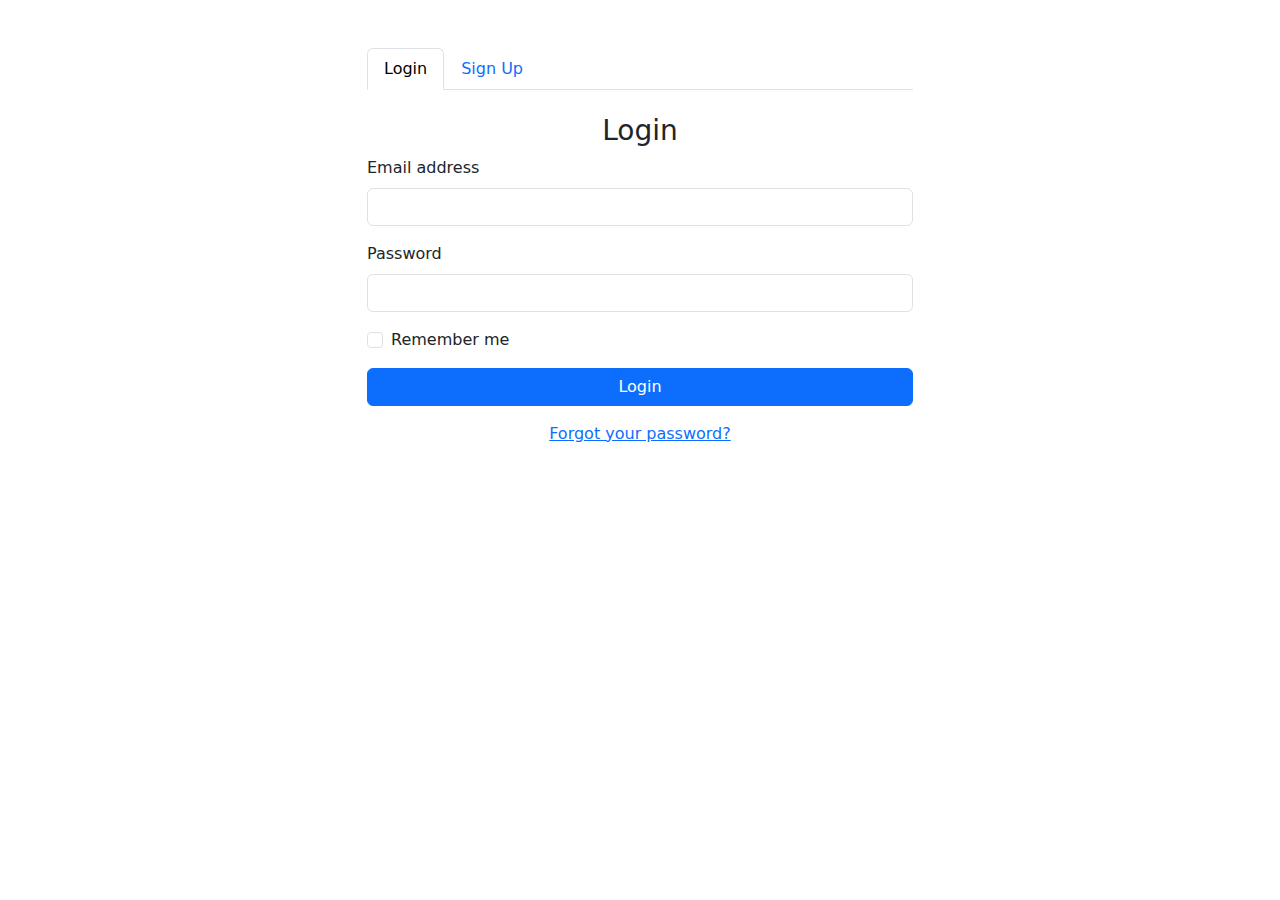
==== login/index.html @ 0d2b18ec "fix(login) - Add login example file" ====
<!DOCTYPE html>
<html lang="en">
<head>
  <meta charset="UTF-8">
  <meta name="viewport" content="width=device-width, initial-scale=1.0">
  <title>Login/Signup</title>
  <!-- Bootstrap CSS -->
  <link href="https://cdn.jsdelivr.net/npm/bootstrap@5.3.0-alpha1/dist/css/bootstrap.min.css" rel="stylesheet">
</head>
<body>

<div class="container mt-5">
  <div class="row justify-content-center">
    <div class="col-md-6">
      <!-- Nav tabs for login/signup -->
      <ul class="nav nav-tabs" id="authTab" role="tablist">
        <li class="nav-item" role="presentation">
          <a class="nav-link active" id="login-tab" data-bs-toggle="tab" href="#login" role="tab" aria-controls="login" aria-selected="true">Login</a>
        </li>
        <li class="nav-item" role="presentation">
          <a class="nav-link" id="signup-tab" data-bs-toggle="tab" href="#signup" role="tab" aria-controls="signup" aria-selected="false">Sign Up</a>
        </li>
      </ul>

      <!-- Tab content -->
      <div class="tab-content mt-4" id="authTabContent">
        <!-- Login Form -->
        <div class="tab-pane fade show active" id="login" role="tabpanel" aria-labelledby="login-tab">
          <h3 class="text-center">Login</h3>
          <form>
            <div class="mb-3">
              <label for="loginEmail" class="form-label">Email address</label>
              <input type="email" class="form-control" id="loginEmail" required>
            </div>
            <div class="mb-3">
              <label for="loginPassword" class="form-label">Password</label>
              <input type="password" class="form-control" id="loginPassword" required>
            </div>
            <div class="mb-3 form-check">
              <input type="checkbox" class="form-check-input" id="rememberMe">
              <label class="form-check-label" for="rememberMe">Remember me</label>
            </div>
            <button type="submit" class="btn btn-primary w-100">Login</button>
            <div class="mt-3 text-center">
              <a href="#">Forgot your password?</a>
            </div>
          </form>
        </div>

        <!-- Signup Form -->
        <div class="tab-pane fade" id="signup" role="tabpanel" aria-labelledby="signup-tab">
          <h3 class="text-center">Sign Up</h3>
          <form>
            <div class="mb-3">
              <label for="signupName" class="form-label">Full Name</label>
              <input type="text" class="form-control" id="signupName" required>
            </div>
            <div class="mb-3">
              <label for="signupEmail" class="form-label">Email address</label>
              <input type="email" class="form-control" id="signupEmail" required>
            </div>
            <div class="mb-3">
              <label for="signupPassword" class="form-label">Password</label>
              <input type="password" class="form-control" id="signupPassword" required>
            </div>
            <div class="mb-3">
              <label for="confirmPassword" class="form-label">Confirm Password</label>
              <input type="password" class="form-control" id="confirmPassword" required>
            </div>
            <button type="submit" class="btn btn-success w-100">Sign Up</button>
          </form>
        </div>
      </div>

    </div>
  </div>
</div>

<!-- Bootstrap JS -->
<script src="https://cdn.jsdelivr.net/npm/@popperjs/core@2.11.6/dist/umd/popper.min.js"></script>
<script src="https://cdn.jsdelivr.net/npm/bootstrap@5.3.0-alpha1/dist/js/bootstrap.min.js"></script>

</body>
</html>
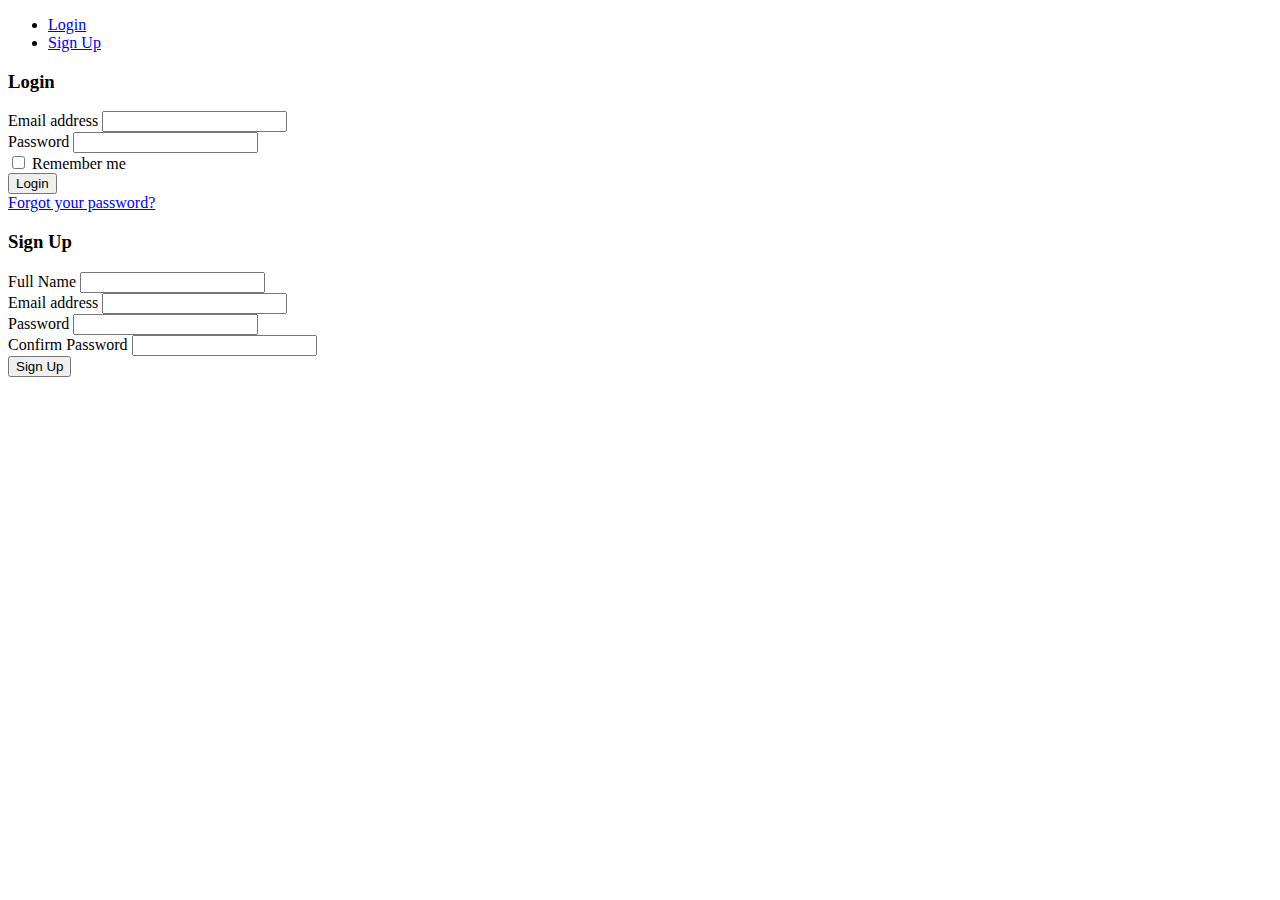
==== commit 7eb22d38: "Fix(login): Fix wrong bootstrap cdn" ====
--- a/login/index.html
+++ b/login/index.html
@@ -5,8 +5,7 @@
   <meta name="viewport" content="width=device-width, initial-scale=1.0">
   <title>Login/Signup</title>
   <!-- Bootstrap CSS -->
-  <link href="https://cdn.jsdelivr.net/npm/bootstrap@5.3.0-alpha1/dist/css/bootstrap.min.css" rel="stylesheet">
-</head>
+  <link href="https://cdn.jsdelivr.net/npm/bootstrap@5.0.2/dist/css/bootstrap.min.css" rel="stylesheet" integrity="sha384-EVSTQN3/azprG1Anm3QDgpJLIm9Nao0Yz1ztcQTwFspd3yD65VohhpuuCOmLASjC" crossorigin="anonymous"><link href="https://cdn.jsdelivr.net/npm/bootstrap@5.0.2/dist/css/bootstrap.min.css" rel="stylesheet" integrity="sha384-EVSTQN3/azprG1Anm3QDgpJLIm9Nao0Yz1ztcQTwFspd3yD65VohhpuuCOmLASjC" crossorigin="anonymous"></head>
 <body>
 
 <div class="container mt-5">
@@ -77,8 +76,7 @@
 </div>
 
 <!-- Bootstrap JS -->
-<script src="https://cdn.jsdelivr.net/npm/@popperjs/core@2.11.6/dist/umd/popper.min.js"></script>
-<script src="https://cdn.jsdelivr.net/npm/bootstrap@5.3.0-alpha1/dist/js/bootstrap.min.js"></script>
-
+<script src="https://cdn.jsdelivr.net/npm/@popperjs/core@2.9.2/dist/umd/popper.min.js" integrity="sha384-IQsoLXl5PILFhosVNubq5LC7Qb9DXgDA9i+tQ8Zj3iwWAwPtgFTxbJ8NT4GN1R8p" crossorigin="anonymous"></script>
+<script src="https://cdn.jsdelivr.net/npm/bootstrap@5.0.2/dist/js/bootstrap.min.js" integrity="sha384-cVKIPhGWiC2Al4u+LWgxfKTRIcfu0JTxR+EQDz/bgldoEyl4H0zUF0QKbrJ0EcQF" crossorigin="anonymous"></script>
 </body>
 </html>
